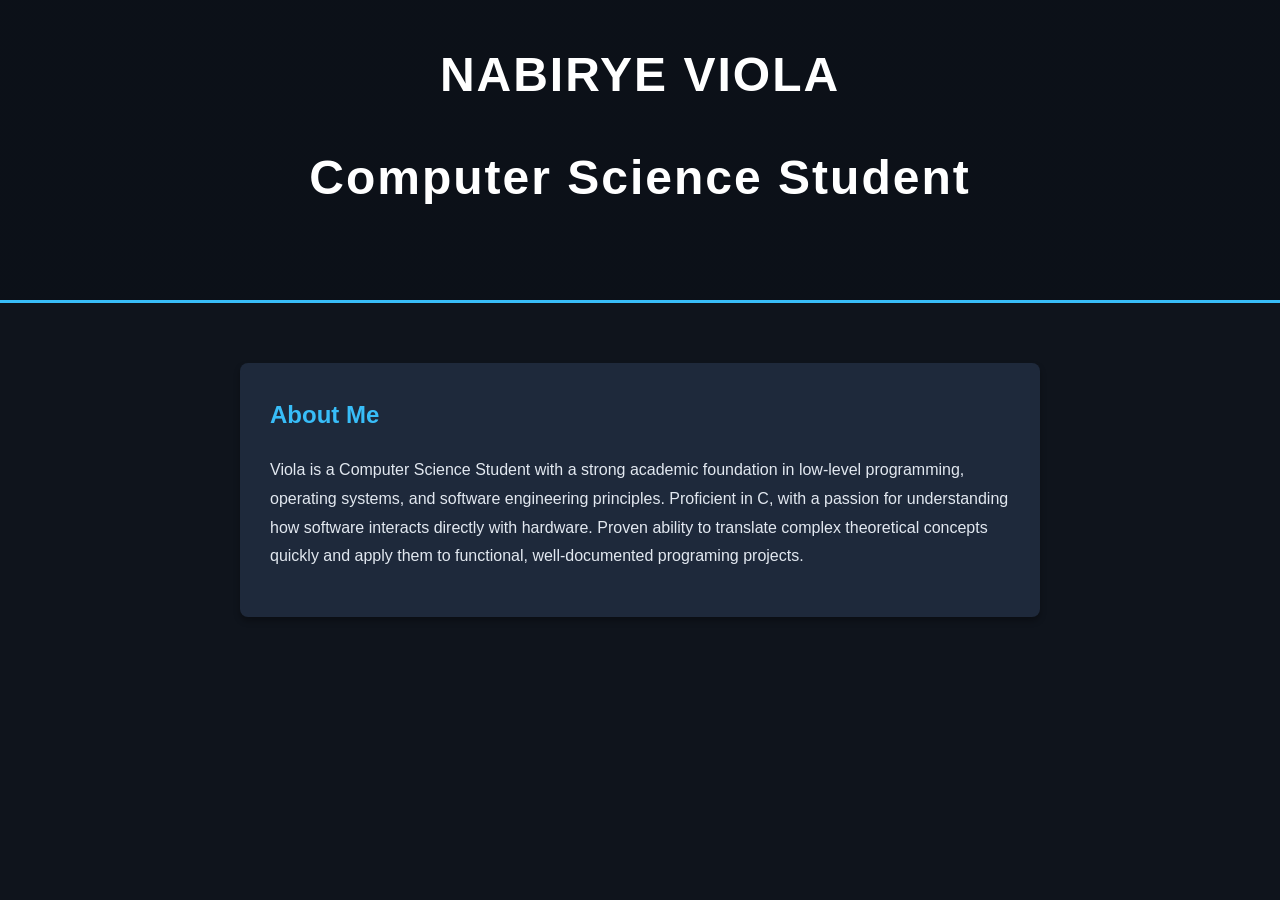
==== index.html @ 2a129487 "initial portfolio setup." ====
<!DOCTYPE html>
<html lang="en">
<head>
    <meta charset="UTF-8">
    <meta name="viewport" content="width=device-width, initial-scale=1.0">
    <title>Nabirye Viola | Portfolio</title>
    <link rel="stylesheet" href="style.css">
</head>
<body>

    <!--Banner Section-->
    <header class="banner">
        <div class="banner-text">
            <h1>NABIRYE VIOLA</h1><h1>
            <p class="subtitle">Computer Science Student</p>
            </div>
        </header>

        <!--Main Content Container-->
        <main class="container">
            <section class="about-section">
                <h2>About Me</h2>
                <p>
                    Viola is a Computer Science Student with a strong academic foundation in low-level programming,
                    operating systems, and software engineering principles. Proficient in C, with a passion for 
                    understanding how software interacts directly with hardware. Proven ability to translate complex 
                    theoretical concepts quickly and apply them to functional, well-documented programing projects.
                </p>
            </section>
        </main>

</body>
</html>
---- style.css ----
body {
    background-color:#0f141c;
    color: #e2e8f0;
    font-family: 'Segoe UI', 'Segoe UI', Tahoma, Geneva, Verdana, sans-serif;
    margin: 0;
    padding: 0;
}

.banner {
    background: linear-gradient(rgba(0, 0, 0, 0.6), rgba(0, 0, 0, 0.6));
    background-color: #1e293b;
    height: 300px;
    display: flex;
    align-items: center;
    justify-content: center;
    text-align: center;
    border-bottom: 3px solid #38bdf8;
}

.banner-text h1 {
    font-size: 3rem;
    letter-spacing: 2px;
    margin: 0;
    color: #fff;
}

.container {
    max-width: 800px;
    margin: 40px auto;
    padding: 20px;
}

.about-section {
    background-color: #1e293b;
    padding: 30px;
    border-radius: 8px;
    box-shadow: 0 4px 6px rgba(0, 0, 0, 0.3);
    line-height: 1.8;
}

h2 {
    color: #38bdf8;
    margin-top: 0;
}
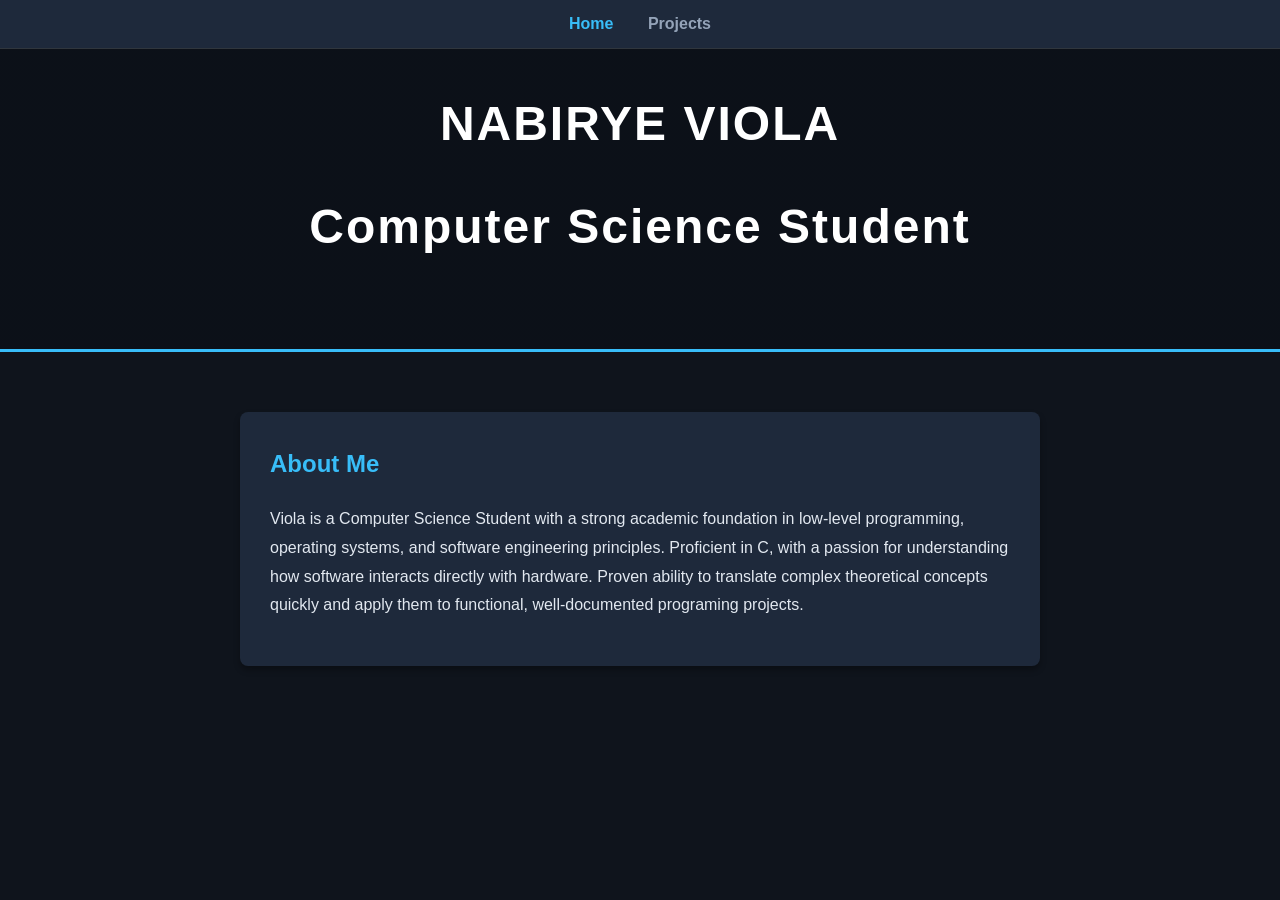
==== commit a34c739c: "Fix HTML syntax errors in about section" ====
--- a/index.html
+++ b/index.html
@@ -7,6 +7,10 @@
     <link rel="stylesheet" href="style.css">
 </head>
 <body>
+    <!--Navigation Link-->
+    <nav style="background-color: #1e293b; padding: 15px; text-align: center; border-bottom: 1px solid #30363d;">
+        <a href="index.html" style="color: #38bdf8; text-decoration: none; margin: 0 15px; font-weight: 600;">Home</a>
+        <a href="projects.html" style="color: #94a3b8; text-decoration: none; margin: 0 15px; font-weight: 600;">Projects</a> </nav>
 
     <!--Banner Section-->
     <header class="banner">
